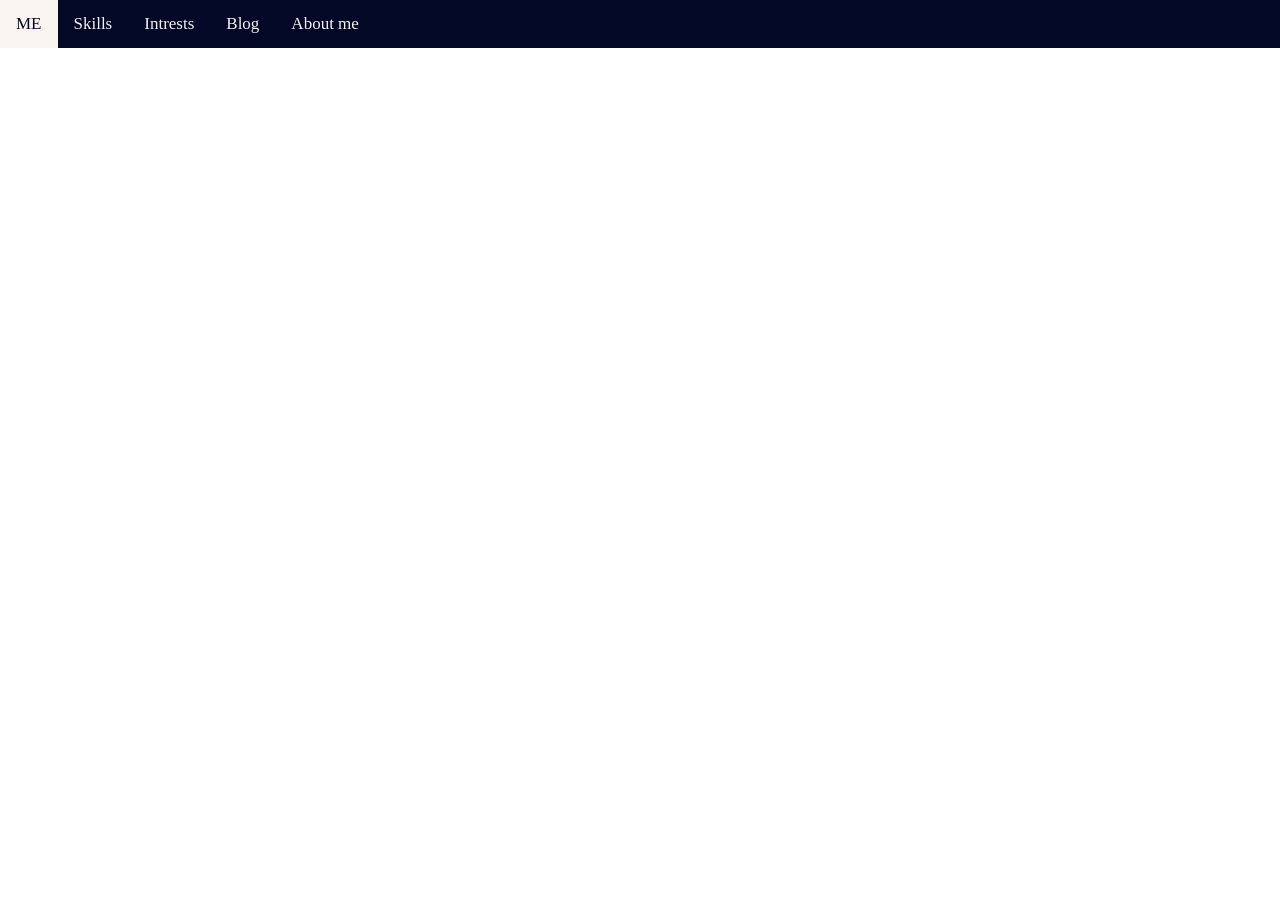
==== aboutme.html @ a9903396 "Upload" ====
<!DOCTYPE html>
<html lang="en">

<head>
  <meta charset="UTF-8">
  <meta http-equiv="X-UA-Compatible" content="IE=edge">
  <meta name="viewport" content="width=device-width, initial-scale=1.0">
  <title>Saral saini portfolio</title>
  <link rel="stylesheet" href="firstpage.css">
  <link rel="stylesheet" href="https://cdnjs.cloudflare.com/ajax/libs/font-awesome/4.7.0/css/font-awesome.min.css">
  <script src="firstpage.js"></script>

</head>

<body>



  <div class="container">
    <div class="topnav" id="myTopnav">
      <a href="firstpage.html" class="active">ME</a>
      <a href="https://github.com/saralsainis" target="_blank">Skills</a>
      <a href="https://www.youtube.com/@shayarakelahai/videos" target="_blank">Intrests</a>
      <a href="https://medium.com/@saralsainis" target="_blank">Blog</a>
      <a href="aboutme.html">About me</a>
      <a href="javascript:void(0);" class="icon" onclick="myFunction()">
        <i class="fa fa-bars"></i>
      </a>
    </div>

    


  




  



     





    

    
  </div>

</body>

</html>
---- firstpage.css ----
*{
    margin: 0;
    padding: 0;
    box-sizing: border-box;
    /* background-color: darkolivegreen; */
}


.container{
background-color: #f9f4ef;
}

.topnav {
    background-color:#020826;
    overflow: hidden;
  }
  
  /* Style the links inside the navigation bar */
  .topnav a {
    float: left;
    display: block;
    color: #f2f2f2;
    text-align: center;
    padding: 14px 16px;
    text-decoration: none;
    font-size: 17px;
  }
  
  /* Change the color of links on hover */
  .topnav a:hover {
    background-color: #ddd;
    color:  #8c7851;
  }
  
  /* Add an active class to highlight the current page */
  .topnav a.active {
    background-color:#f9f4ef;
    color:#020826 ;
  }
  
  /* Hide the link that should open and close the topnav on small screens */
  .topnav .icon {
    display: none;
  }


  
@media screen and (max-width: 600px) {
  .topnav a:not(:first-child) {display: none;}
  .topnav a.icon {
    float: right;
    display: block;
  }
}

/* The "responsive" class is added to the topnav with JavaScript when the user clicks on the icon. This class makes the topnav look good on small screens (display the links vertically instead of horizontally) */
@media screen and (max-width: 600px) {
  .topnav.responsive {position: relative;}
  .topnav.responsive a.icon {
    position: absolute;
    right: 0;
    top: 0;
  }
  .topnav.responsive a {
    float: none;
    display: block;
    text-align: left;
  }
}




.image {
  max-width: 100%;
  height: auto;
  border-radius: 43vw;
  margin-top: 3vw;
  /* margin-left: 2vw; */
  width: 28vw;
  margin-left: 8vw;
}
  

.info-container{
    padding: 1vw;
    width: 17vw;
}


.column {
  float: left;
  width: 50%;
 
}
.column h1{
  text-align: center;
  padding: 13vw;
  /* font-size: 3vw; */
  font-style: initial;
}





/* Clear floats after the columns */
.row:after {
  content: "";
  display: table;
  clear: both;
}

@media screen and (max-width: 600px) {
  .column {
    width: 100%;
  }
}


.portfolio{
  width: auto;
  height: auto;
  font-style: oblique;
  margin: 7vw;
  text-align: center;
  text-align: center;
    font-size: 2vw;
    color: #716040;
    
}


.saral{
  width: auto;
  height: auto;
  font-style: oblique;
  margin: 7vw;
  text-align: center;

}

.saral::after{
  content: "";
  clear: both;
  display: table;
}



.my-info{
    width: 100%;
    height: 100%;
    position: relative;
    
    padding: 8vw;
    box-shadow: 0 10px 20px rgb(40,40,40);


}
.image1 :hover{
  transition: cubic-bezier(0.075, 0.82, 0.165, 1);
}

.image1{
    height: 100%;
    width: 100%;
    
    margin-bottom: 2vw;
}

.overlay{
    position: absolute;
    top: 0;
    right: 0;
    left: 0;
    bottom: 0;
    opacity: 0;
    transition: opacity 0.4s ease-in-out;
    background: black;
    cursor: pointer;

}

.content{
    position:absolute;
    top: 50%;
    left: 50%;
    transform: translate(-50%,-50%);
    color: white;
    text-align: center;

}

.img1-wrap:hover .overlay{
    opacity: 0.8;
}



.img1-wrap {
	position: relative;
	overflow: hidden;
  background-color: #020826;
	
}



.fa {
  padding: 20px;
  font-size: 30px;
  width: 50px;
  text-align: center;
  text-decoration: none;
}

/* Add a hover effect if you want */
.fa:hover {
  opacity: 0.7;
}

/* Set a specific color for each brand */

/* Facebook */
.fa-facebook {
  background: #3B5998;
  color: white;
}

/* Twitter */
.fa-twitter{
  background: #55ACEE;
  color: white;
}

.fa-instagram {
  background: red;
  color: white;
}

.fa-linkedin {
  background: #0077b5;
  color: white;
}
\firstpage.html

.fa-github {
  background:  #4078c0;
  color: white;
}



.social-symbol{
    align-items: center;
    /* margin-bottom: 4vw; */
    display: flex;
}


.button {
  background-color: #8c7851; /* Green */
  text-decoration-color: #fffffe;
  border: none;
  color: #8c7851;
  padding: 15px 32px;
  text-align: center;
  text-decoration: none;
  display: inline-block;
  font-size: 16px;
  border-radius: 1vw;
  margin: 2vw;
}






/* footer */


form {
  border: 4px solid #f1f1f1;
}

/* Add some padding and a grey background color to containers */
.containers {
  padding: 20px;
  background-color: #f1f1f1;
}

/* Style the input elements and the submit button */
input[type=text], input[type=submit] {
  width: 100%;
  padding: 12px;
  margin: 8px 0;
  display: inline-block;
  border: 1px solid #ccc;
  box-sizing: border-box;
}

/* Add margins to the checkbox */
input[type=checkbox] {
  margin-top: 16px;
}

.social{
  /* margin-left: 18vw; */
  margin-top: 2rem;
    /* position: relative; */
    display: flex;
    margin-bottom: 2rem;
    justify-content: space-evenly;
}

input[type=submit] {
  background-color: #020826;
  color: white;
  border: none;
}

input[type=submit]:hover {
  opacity: 0.8;
}


.copyright{
  text-align: center;
  background-color: #020826;
  color: #f1f1f1;
}

.social{
  position:relative;
  display: flex;
}

.button:hover{
  color: #ffc0ad;
  background-color: #020826;
}
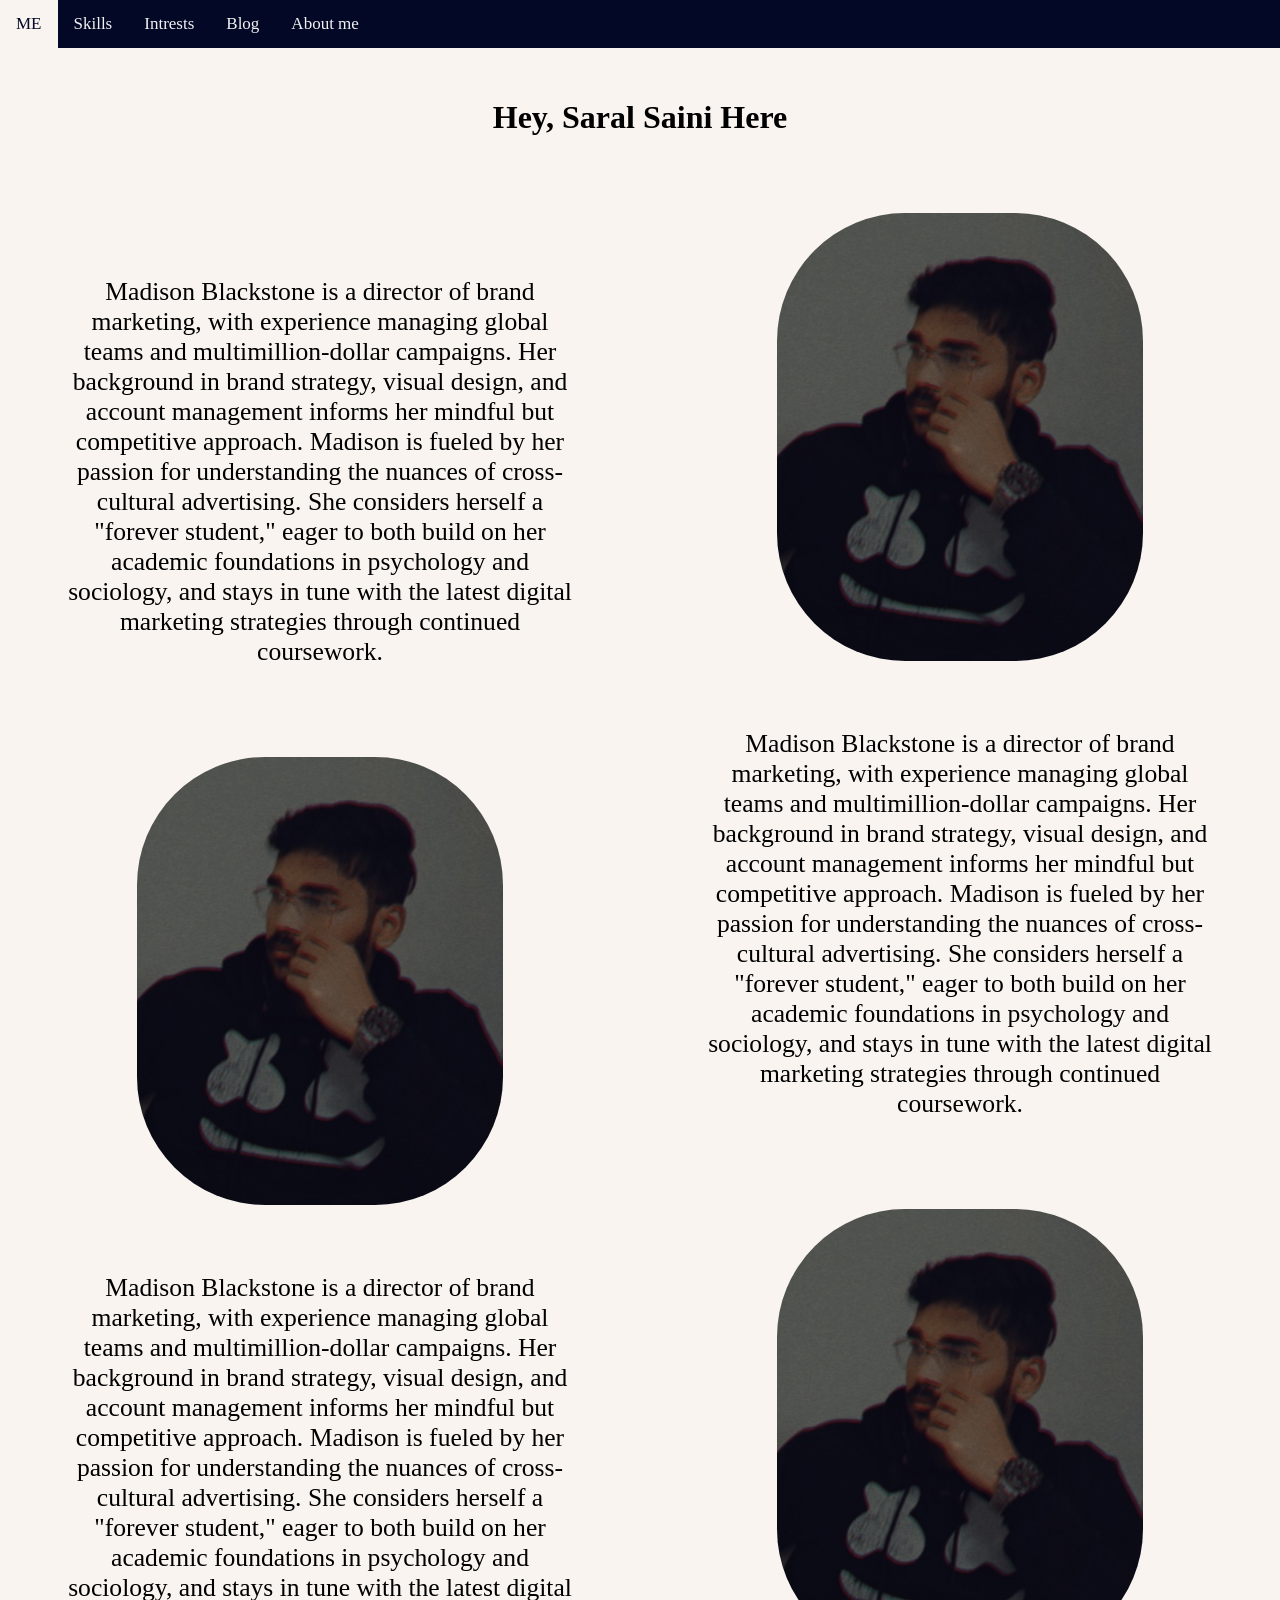
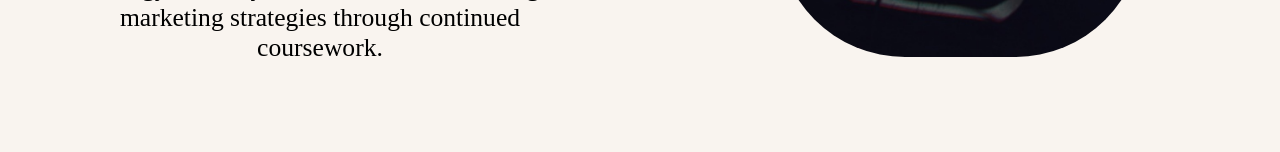
==== commit 2d80d191: "update" ====
--- a/aboutme.html
+++ b/aboutme.html
@@ -6,7 +6,7 @@
   <meta http-equiv="X-UA-Compatible" content="IE=edge">
   <meta name="viewport" content="width=device-width, initial-scale=1.0">
   <title>Saral saini portfolio</title>
-  <link rel="stylesheet" href="firstpage.css">
+  <link rel="stylesheet" href="aboutme.css">
   <link rel="stylesheet" href="https://cdnjs.cloudflare.com/ajax/libs/font-awesome/4.7.0/css/font-awesome.min.css">
   <script src="firstpage.js"></script>
 
@@ -18,7 +18,7 @@
 
   <div class="container">
     <div class="topnav" id="myTopnav">
-      <a href="firstpage.html" class="active">ME</a>
+      <a href="index.html" class="active">ME</a>
       <a href="https://github.com/saralsainis" target="_blank">Skills</a>
       <a href="https://www.youtube.com/@shayarakelahai/videos" target="_blank">Intrests</a>
       <a href="https://medium.com/@saralsainis" target="_blank">Blog</a>
@@ -28,28 +28,41 @@
       </a>
     </div>
 
-    
+    <div class="heading">
+      <h1>Hey, Saral Saini Here</h1>
+    </div>
+      <div class="row">
+        <div class="column">
+          <div class="content1">
+          
+          <p>Madison Blackstone is a director of brand marketing, with experience managing global teams and multimillion-dollar campaigns. Her background in brand strategy, visual design, and account management informs her mindful but competitive approach. Madison is fueled by her passion for understanding the nuances of cross-cultural advertising. She considers herself a "forever student," eager to both build on her academic foundations in psychology and sociology, and stays in tune with the latest digital marketing strategies through continued coursework.
 
+            </p>
+            <img src="photo.jpg" alt="">
 
-  
+            <p>Madison Blackstone is a director of brand marketing, with experience managing global teams and multimillion-dollar campaigns. Her background in brand strategy, visual design, and account management informs her mindful but competitive approach. Madison is fueled by her passion for understanding the nuances of cross-cultural advertising. She considers herself a "forever student," eager to both build on her academic foundations in psychology and sociology, and stays in tune with the latest digital marketing strategies through continued coursework.
 
+            </p>
+        </div>
+        </div>
+        <div class="column">
+          <div class="content2">
+          <img src="photo.jpg" alt="">
 
+          <p>Madison Blackstone is a director of brand marketing, with experience managing global teams and multimillion-dollar campaigns. Her background in brand strategy, visual design, and account management informs her mindful but competitive approach. Madison is fueled by her passion for understanding the nuances of cross-cultural advertising. She considers herself a "forever student," eager to both build on her academic foundations in psychology and sociology, and stays in tune with the latest digital marketing strategies through continued coursework.
 
+          </p>
 
-  
+          <img src="photo.jpg" alt="">
+          
+        </div>
+      </div>
+      </div>
+    </div>
 
-
-
-     
-
-
-
-
+    </div>
 
     
-
-    
-  </div>
 
 </body>
 
--- a/aboutme.css
+++ b/aboutme.css
@@ -0,0 +1,136 @@
+*{
+  margin: 0;
+  padding: 0;
+  box-sizing: border-box;
+  /* background-color: darkolivegreen; */
+}
+
+
+.container{
+background-color: #f9f4ef;
+}
+
+.topnav {
+  background-color:#020826;
+  overflow: hidden;
+}
+
+/* Style the links inside the navigation bar */
+.topnav a {
+  float: left;
+  display: block;
+  color: #f2f2f2;
+  text-align: center;
+  padding: 14px 16px;
+  text-decoration: none;
+  font-size: 17px;
+}
+
+/* Change the color of links on hover */
+.topnav a:hover {
+  background-color: #ddd;
+  color:  #8c7851;
+}
+
+/* Add an active class to highlight the current page */
+.topnav a.active {
+  background-color:#f9f4ef;
+  color:#020826 ;
+}
+
+/* Hide the link that should open and close the topnav on small screens */
+.topnav .icon {
+  display: none;
+}
+
+
+
+@media screen and (max-width: 600px) {
+.topnav a:not(:first-child) {display: none;}
+.topnav a.icon {
+  float: right;
+  display: block;
+}
+}
+
+/* The "responsive" class is added to the topnav with JavaScript when the user clicks on the icon. This class makes the topnav look good on small screens (display the links vertically instead of horizontally) */
+@media screen and (max-width: 600px) {
+.topnav.responsive {position: relative;}
+.topnav.responsive a.icon {
+  position: absolute;
+  right: 0;
+  top: 0;
+}
+.topnav.responsive a {
+  float: none;
+  display: block;
+  text-align: left;
+}
+}
+
+
+.row {
+  display: flex;
+  margin-top: 6vw;
+}
+
+.column {
+  flex: 50%;
+}
+
+@media screen and (max-width: 600px) {
+  .column {
+    width: 100%;
+  }
+}
+
+.heading{
+
+  text-align: center;
+  margin-top: 4vw;
+}
+.content1{
+  text-align: center;
+  justify-content: center;
+  font-family: "Times New Roman", Times, serif;
+}
+
+.content1 p{
+  margin: 5vw 5vw 7vw 5vw;
+    font-size: 2vw;
+}
+
+
+.content1 img{
+  max-width: 100%;
+  max-height: 100%;
+  border-radius: 10vw;
+  height: 35vw;
+    
+}
+
+
+.content2{
+  justify-content: center;
+  text-align: center;
+  font-family: "Times New Roman", Times, serif;
+}
+
+.content2 p{
+  margin: 5vw 5vw 7vw 5vw;
+    font-size: 2vw;
+}
+
+.content2 img{
+  max-width: 100%;
+  max-height: 100%;
+  border-radius: 10vw;
+  height: 35vw;
+    
+}
+
+ 
+
+
+
+
